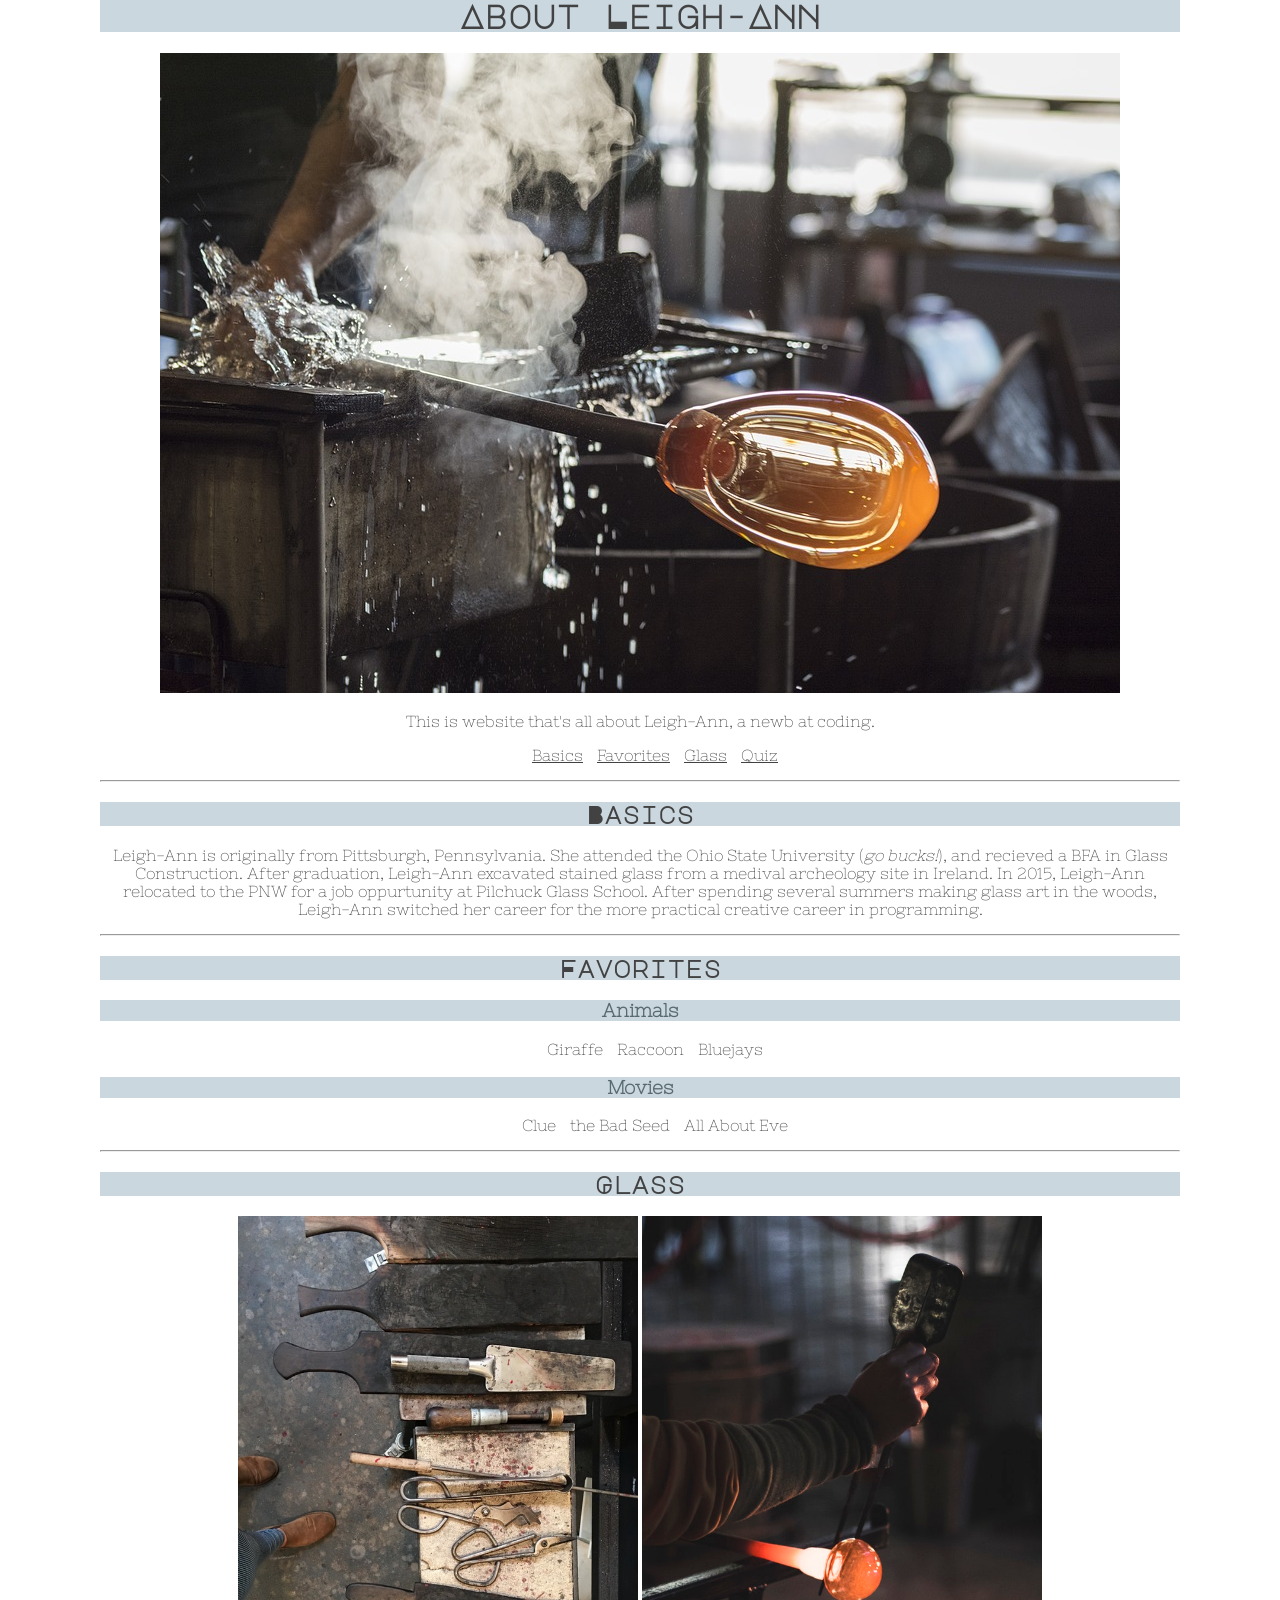
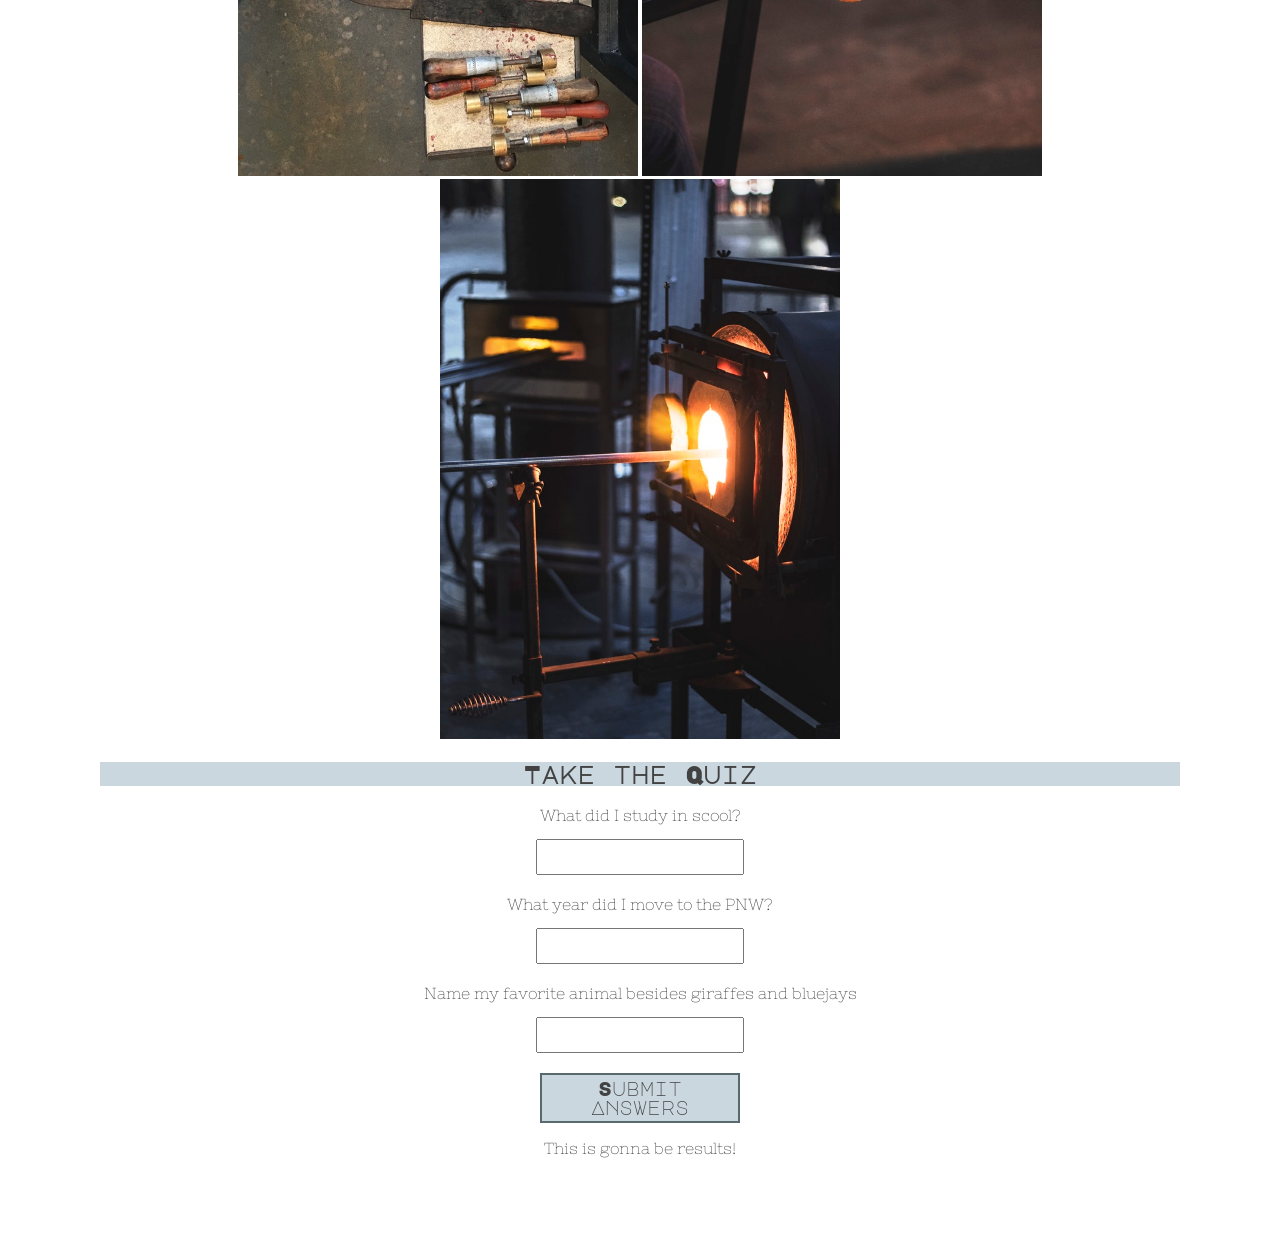
==== index.html @ caf61f1e "Finally found the requirements for the lab. Renamed files and created variable in index.js" ====
<!DOCTYPE html>
<html lang="en">
<head>
    <meta charset="UTF-8">
    <meta name="viewport" content="width=device-width, initial-scale=1.0">
    <meta http-equiv="X-UA-Compatible" content="ie=edge">
    <link rel="stylesheet" href="/src/styles.css">
    <title>Leigh-Ann's Website</title>
</head>
<body>
  <h1>About Leigh-Ann</h1>
  <img src="asset/glassblowing.jpg" alt="blowpipe with a large gather of molten glass" id="banner">
  <p>This is website that's all about Leigh-Ann, a newb at coding. </p>
  <ul>
      <li><a href="#basics">Basics</a></li>
      <li><a href="#favorite">Favorites</a></li>
			<li><a href="#glass">Glass</a></li>
			<li><a href="#quiz">Quiz</a></li>
  </ul> 
  <hr>
  <div id="basics">
      <h2>Basics</h2>
      <p>Leigh-Ann is originally from Pittsburgh, Pennsylvania. 
    	She attended the Ohio State University (<em>go bucks!</em>), and recieved a BFA in Glass Construction.
    	After graduation, Leigh-Ann excavated stained glass from a medival archeology site in Ireland.
    	In 2015, Leigh-Ann relocated to the PNW for a job oppurtunity at Pilchuck Glass School.
			After spending several summers making glass art in the woods, Leigh-Ann switched her career for the more
			practical creative career in programming.</p>  
    </div> 
    
	<hr>
	<div id="favorite">
  	<h2>Favorites</h2>
    <h3>Animals</h3>
      	<ol>
            <li>Giraffe</li>
            <li>Raccoon</li>
            <li>Bluejays</li>  
        </ol>
      
    <h3>Movies</h3>
        <ol>
            <li>Clue</li>
            <li>the Bad Seed</li>
            <li>All About Eve</li>
          </ol>
	</div>
	<hr>
	<div id="glass">
  	<h2>Glass</h2>
    <img src="/asset/glasstools.jpeg" alt="an assortment of glassblowing tools on a bench" class="glassSample">
    <img src="/asset/jackline.jpeg" alt="a person using metal jacks to put a score line in hot glass" class="glassSample">
    <img src="/asset/gloryhole.jpeg" alt="a blowpipe heating up a piece in a gloryhole" class="glassSample">

	</div>
	<div id="quiz">
  	<h2>Take the Quiz</h2>
    <label for="school-answer">What did I study in scool?</label>
    <input id="school-answer">
    <label for="pnw-answer">What year did I move to the PNW?</label>
    <input id="pnw-answer">
    <label for="animal-answer">Name my favorite animal besides giraffes and bluejays</label>
		<input id="animal-answer">
	</div>
	<div>
		<button>Submit Answers</button>
		<p id="result-paragraph">This is gonna be results!</p>
	</div>
	<div>
		<!-- 
			Printing result?
			scoreResult = 'Your score: ' + score + 'which is a ' + (score/4) + '%'
		-->
	</div>
	<script type=”module” src="src/index.js"></script>

  <!-- 
    Import/export function
    Print results onto page and 

   -->
</body>
</html>
---- src/styles.css ----
@import url('https://fonts.googleapis.com/css?family=Major+Mono+Display|Nixie+One');
* {
    font-family: 'Nixie One', cursive;
    text-align: center;
    color: #424242;
}

body {
    margin: 100px;
}

h1 {
    margin-top: -100px;
}

h1, h2 {
    font-family: 'Major Mono Display', monospace;
    background-color: #CAD7DF;
}

h3 {
    background-color: #CAD7DF;
    color: #596A6F;
    /* color: #B2BCC2; */
}

li {
    display: inline;
    margin-right: 10px;
}

.glassSample {
    width: 400px;
    height: 560px;
}

label {
    display: block;
    margin-bottom: 15px;
}

input {
    height: 30px;
    width: 200px;
    margin-bottom: 20px;
    font-size: 1.1em;
}

button {
    border: #596A6F 2px solid;
    background-color: #CAD7DF;
    font-family: 'Major Mono Display', monospace;
    font-size: 1.2em;
    height: 50px;
    width: 200px;
}
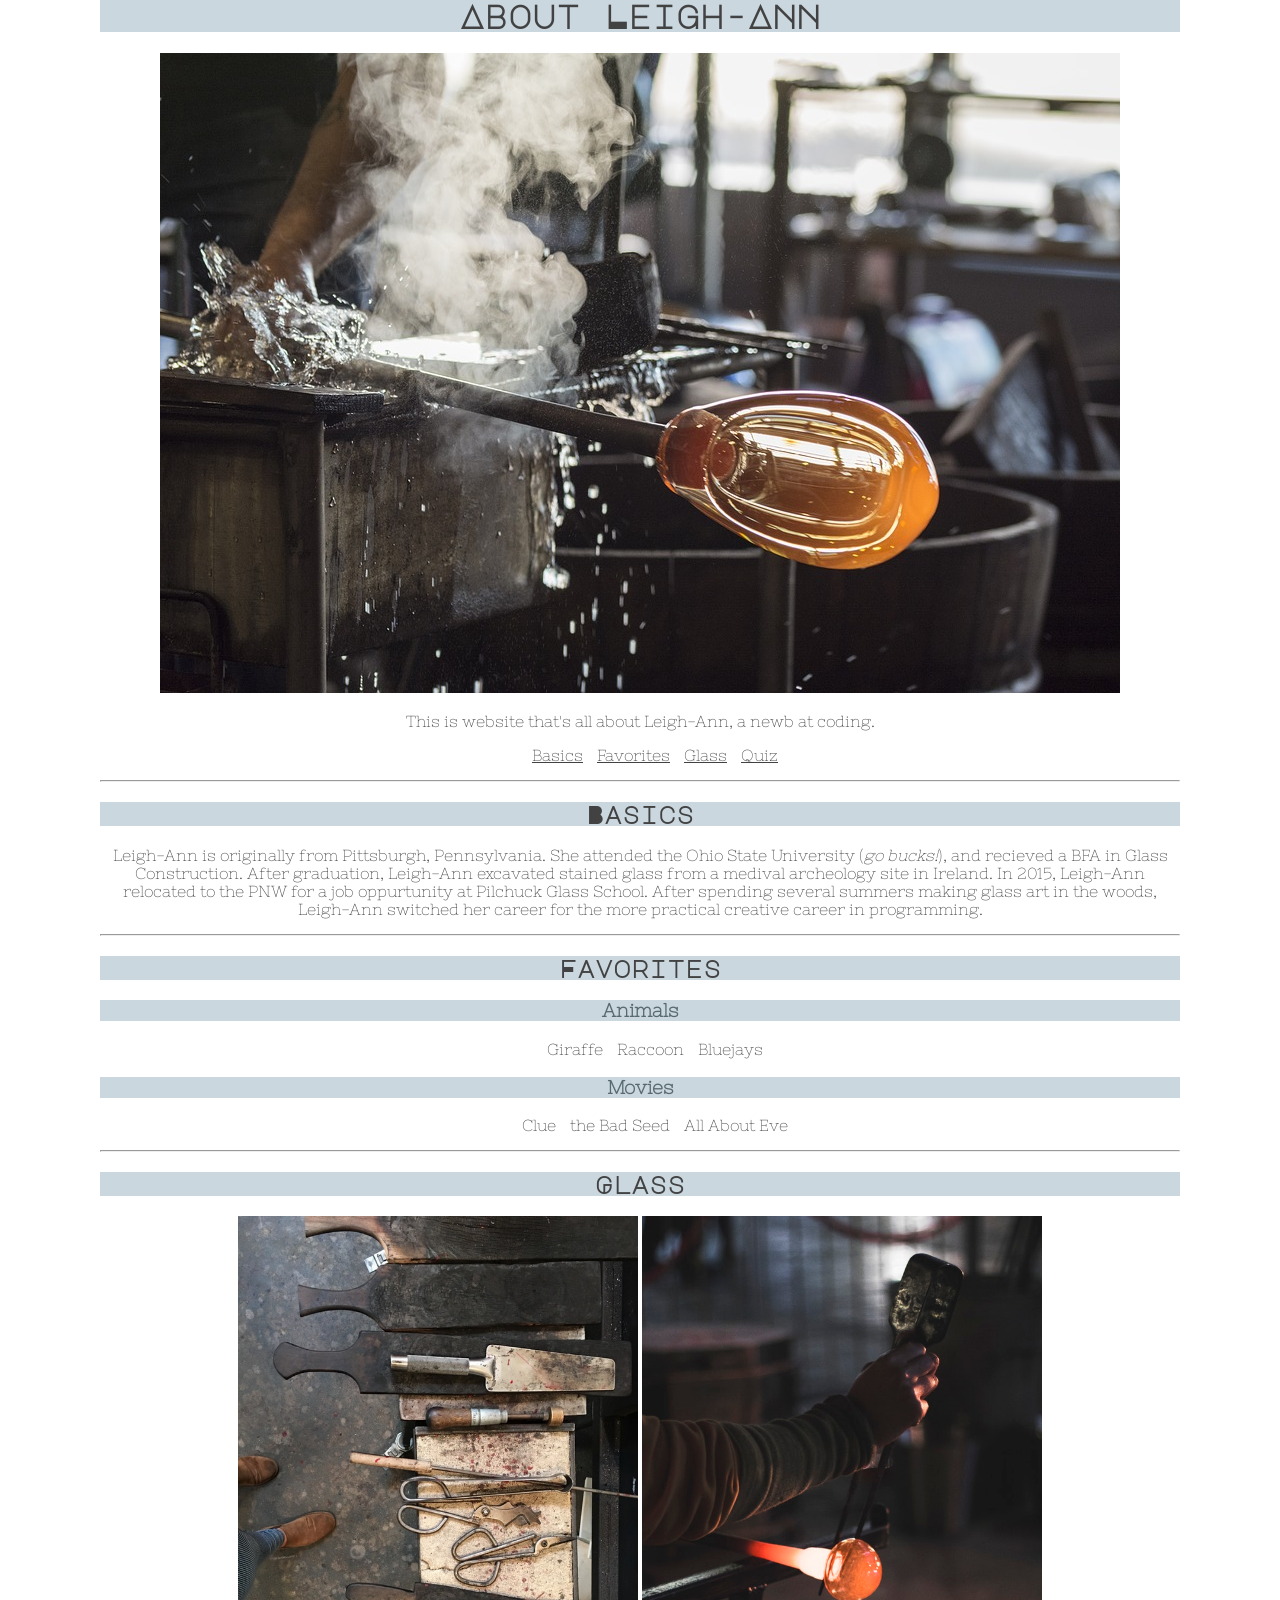
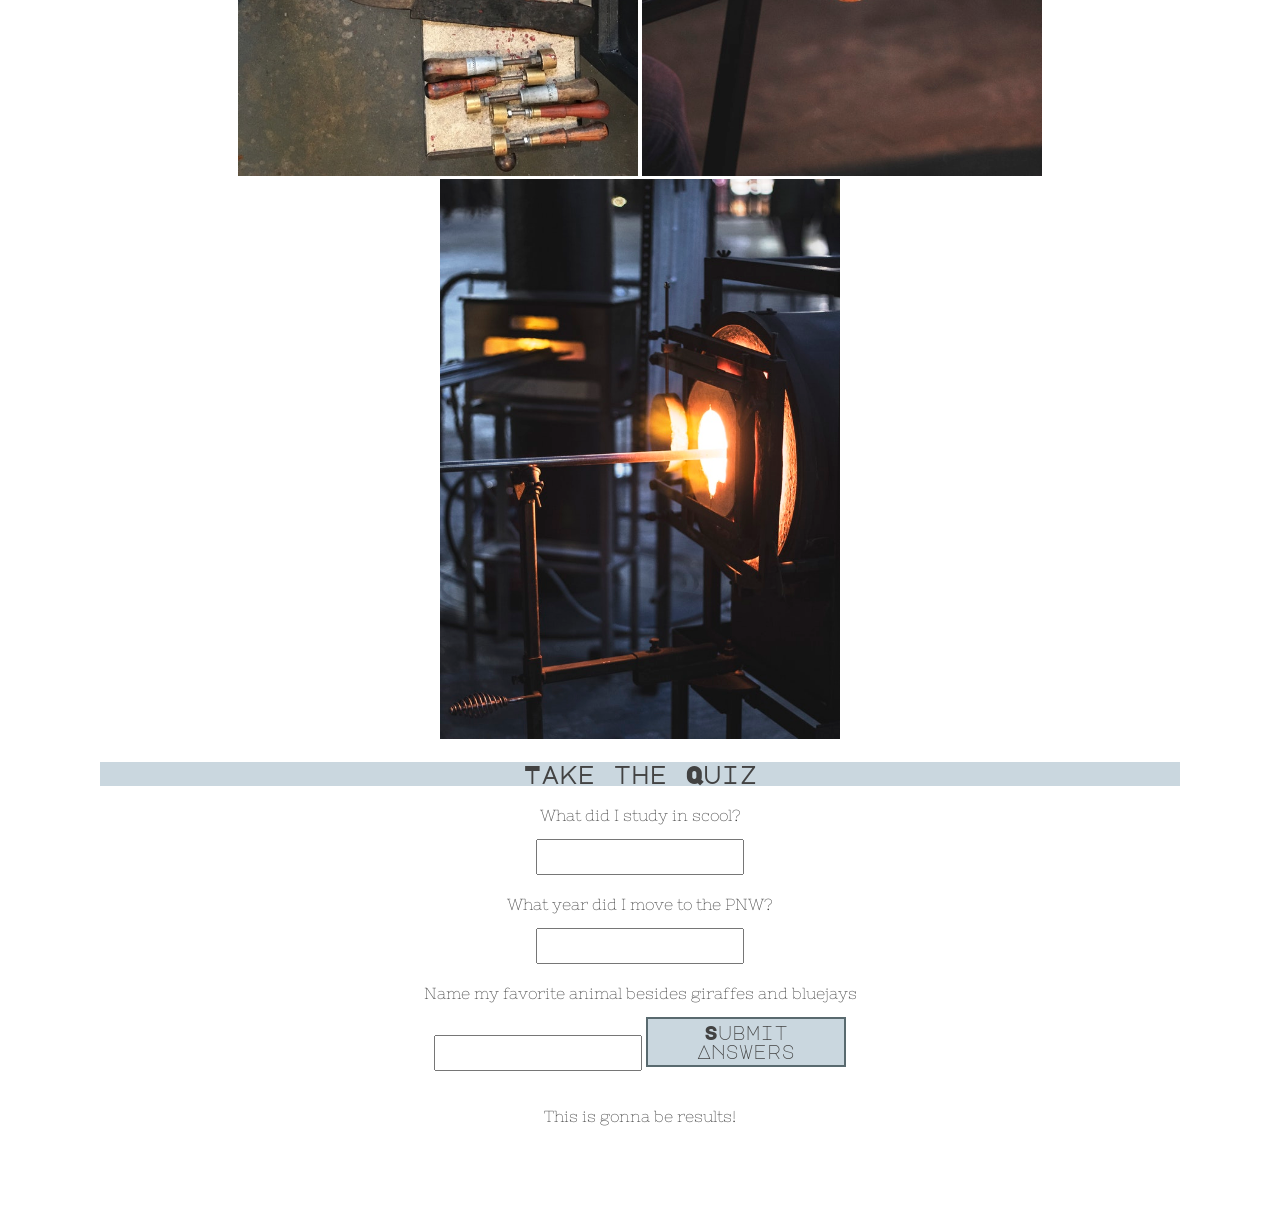
==== commit a8cb7f54: "struggling to have the submit button show answers. Renamed folders for easier understanding" ====
--- a/index.html
+++ b/index.html
@@ -4,7 +4,7 @@
     <meta charset="UTF-8">
     <meta name="viewport" content="width=device-width, initial-scale=1.0">
     <meta http-equiv="X-UA-Compatible" content="ie=edge">
-    <link rel="stylesheet" href="/src/styles.css">
+    <link rel="stylesheet" href="src/styles.css">
     <title>Leigh-Ann's Website</title>
 </head>
 <body>
@@ -53,7 +53,7 @@
     <img src="/asset/gloryhole.jpeg" alt="a blowpipe heating up a piece in a gloryhole" class="glassSample">
 
 	</div>
-	<div id="quiz">
+	<section>
   	<h2>Take the Quiz</h2>
     <label for="school-answer">What did I study in scool?</label>
     <input id="school-answer">
@@ -61,23 +61,9 @@
     <input id="pnw-answer">
     <label for="animal-answer">Name my favorite animal besides giraffes and bluejays</label>
 		<input id="animal-answer">
-	</div>
-	<div>
-		<button>Submit Answers</button>
+		<button id="submit-button">Submit Answers</button>
 		<p id="result-paragraph">This is gonna be results!</p>
-	</div>
-	<div>
-		<!-- 
-			Printing result?
-			scoreResult = 'Your score: ' + score + 'which is a ' + (score/4) + '%'
-		-->
-	</div>
-	<script type=”module” src="src/index.js"></script>
-
-  <!-- 
-    Import/export function
-    Print results onto page and 
-
-   -->
+	</section>
+	<script type=”module” src="./src/app.js"></script>
 </body>
 </html>
--- a/src/styles.css
+++ b/src/styles.css
@@ -53,4 +53,13 @@
     font-size: 1.2em;
     height: 50px;
     width: 200px;
-}+}
+
+.good {
+    color: greenyellow;
+}
+
+.bad {
+    color: maroon;
+}
+
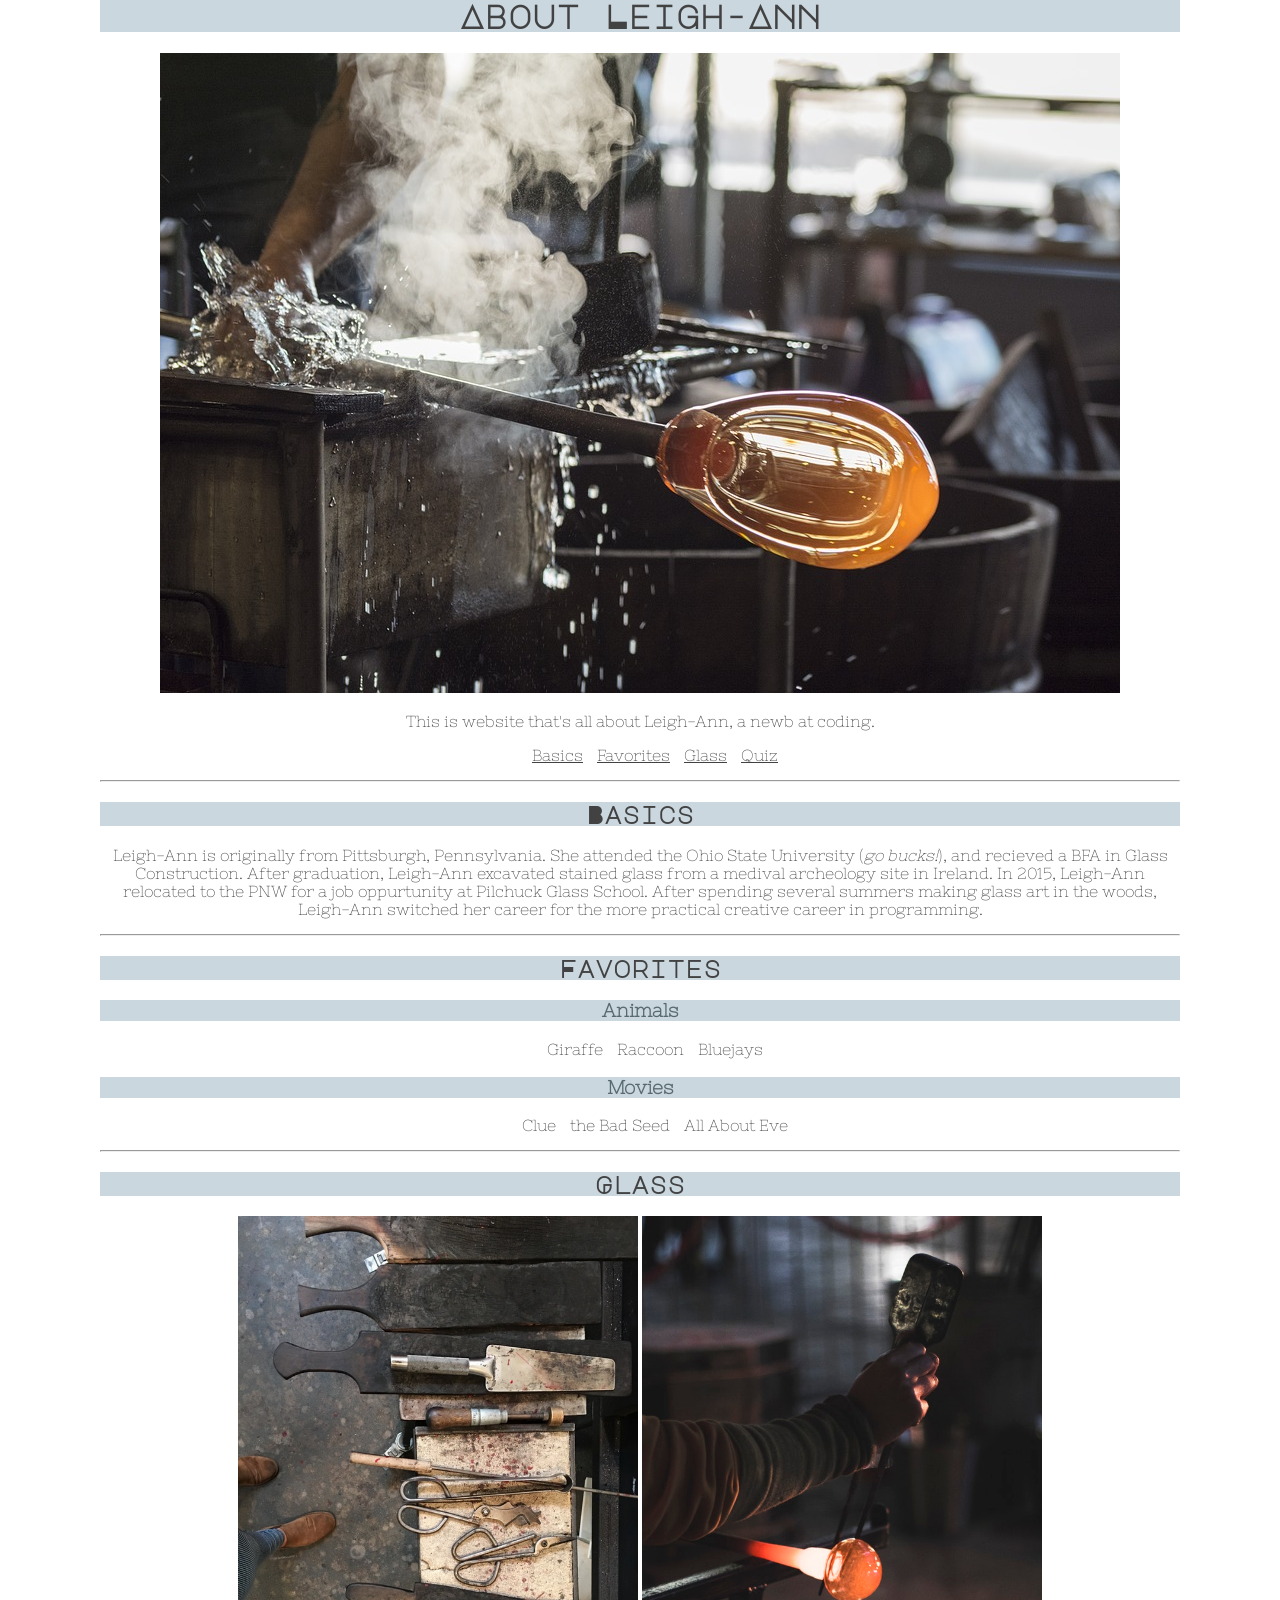
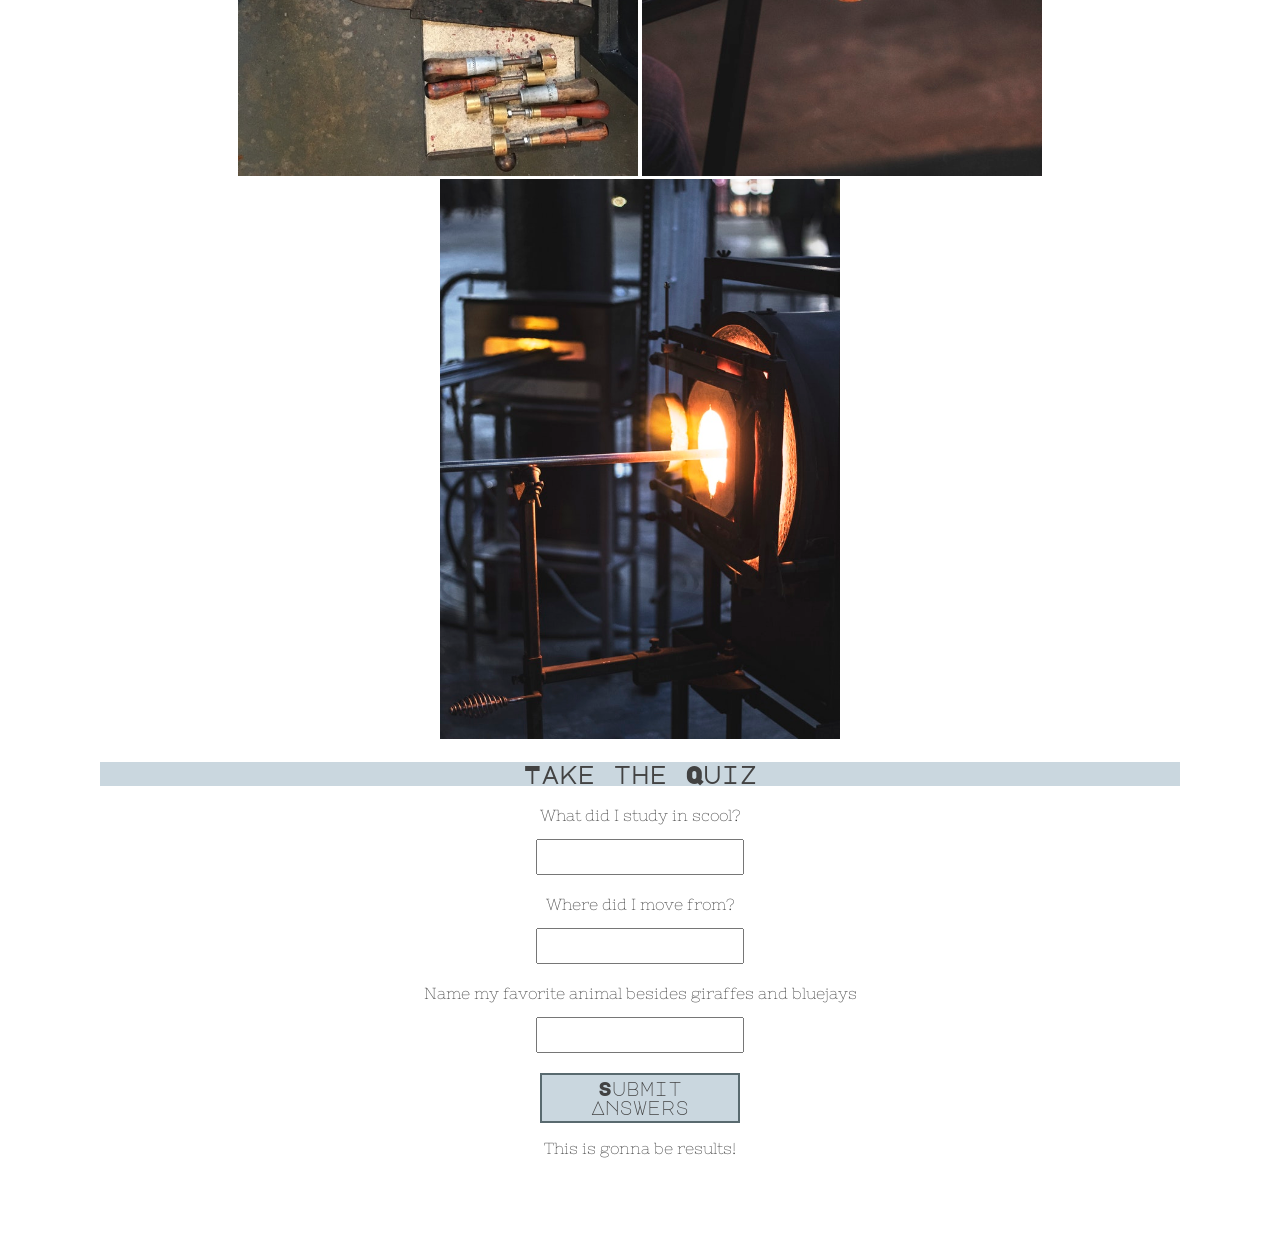
==== commit f3021a1c: "changed pnw-answer and pnwAnswer to a question that's answer wasn't a number" ====
--- a/index.html
+++ b/index.html
@@ -53,14 +53,15 @@
     <img src="/asset/gloryhole.jpeg" alt="a blowpipe heating up a piece in a gloryhole" class="glassSample">
 
 	</div>
-	<section>
+	<section id="quiz">
   	<h2>Take the Quiz</h2>
     <label for="school-answer">What did I study in scool?</label>
     <input id="school-answer">
-    <label for="pnw-answer">What year did I move to the PNW?</label>
+    <label for="pnw-answer">Where did I move from?</label>
     <input id="pnw-answer">
     <label for="animal-answer">Name my favorite animal besides giraffes and bluejays</label>
 		<input id="animal-answer">
+		<br>
 		<button id="submit-button">Submit Answers</button>
 		<p id="result-paragraph">This is gonna be results!</p>
 	</section>
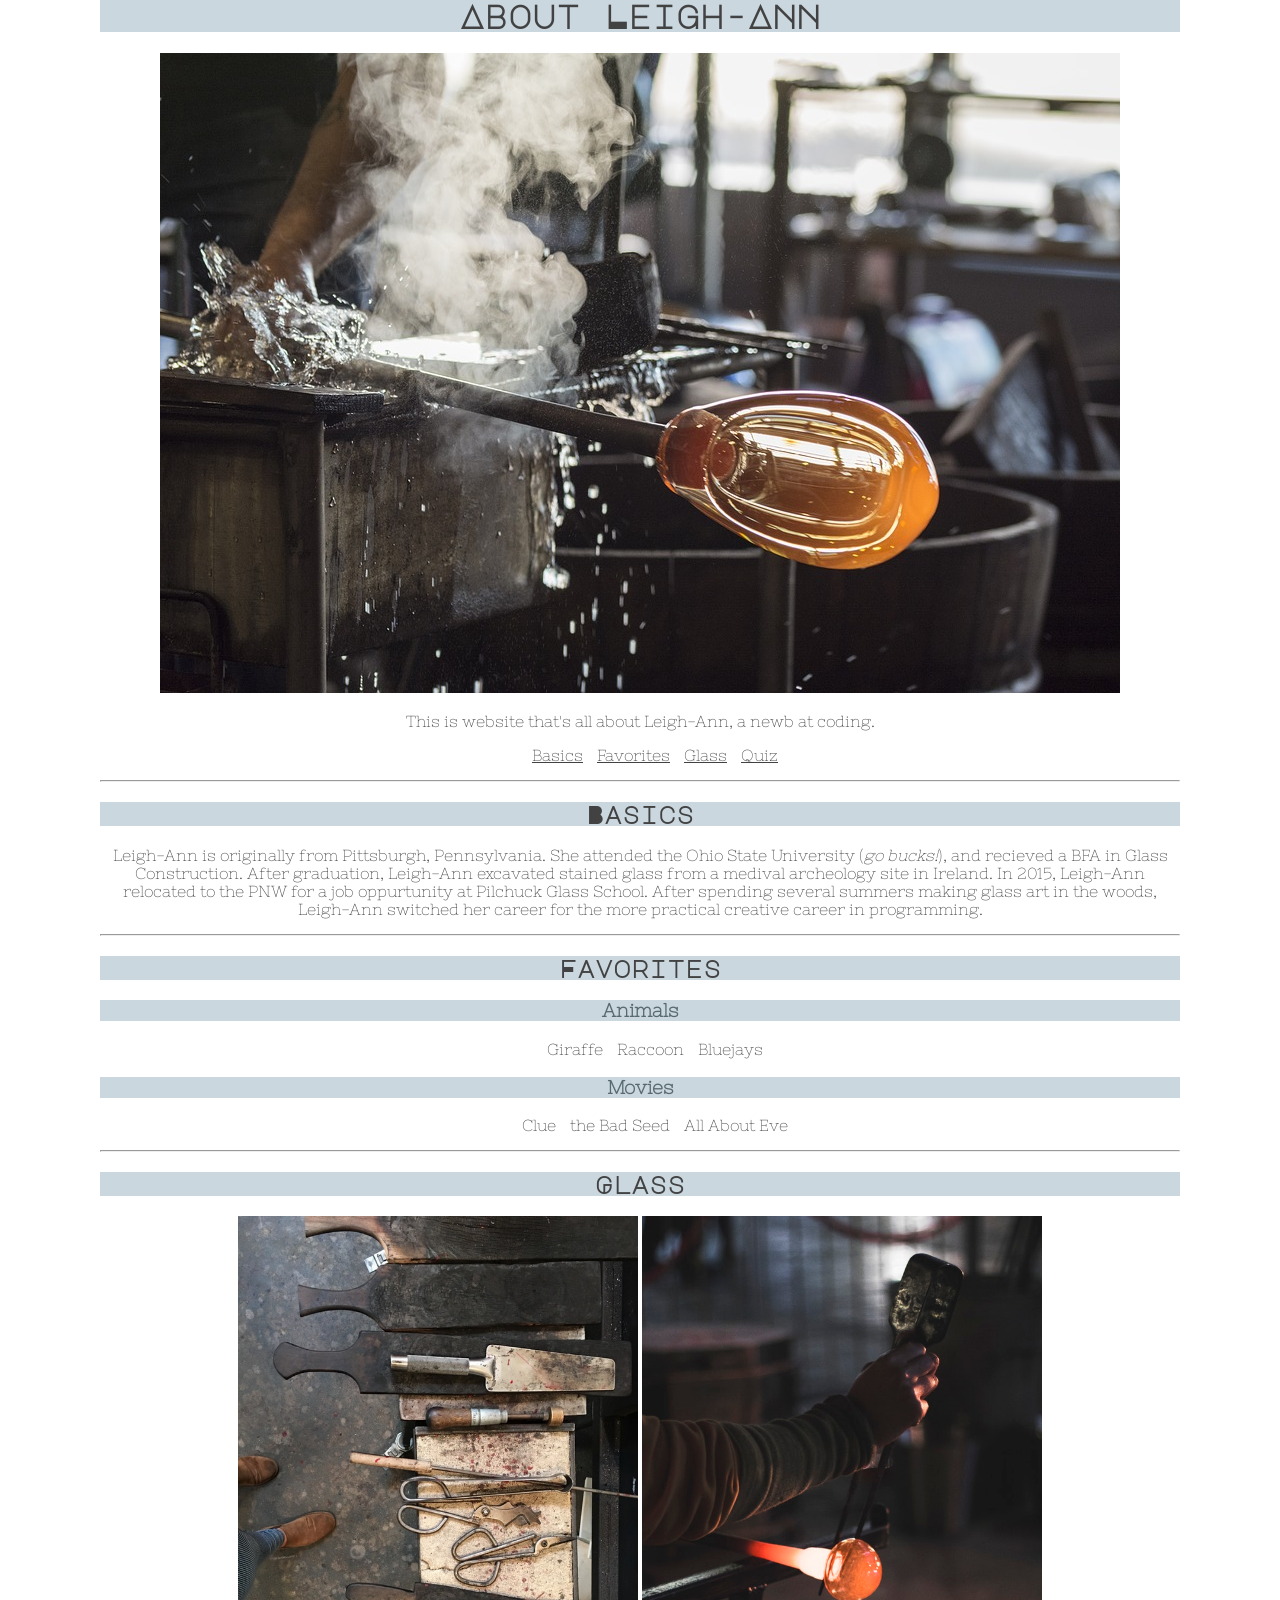
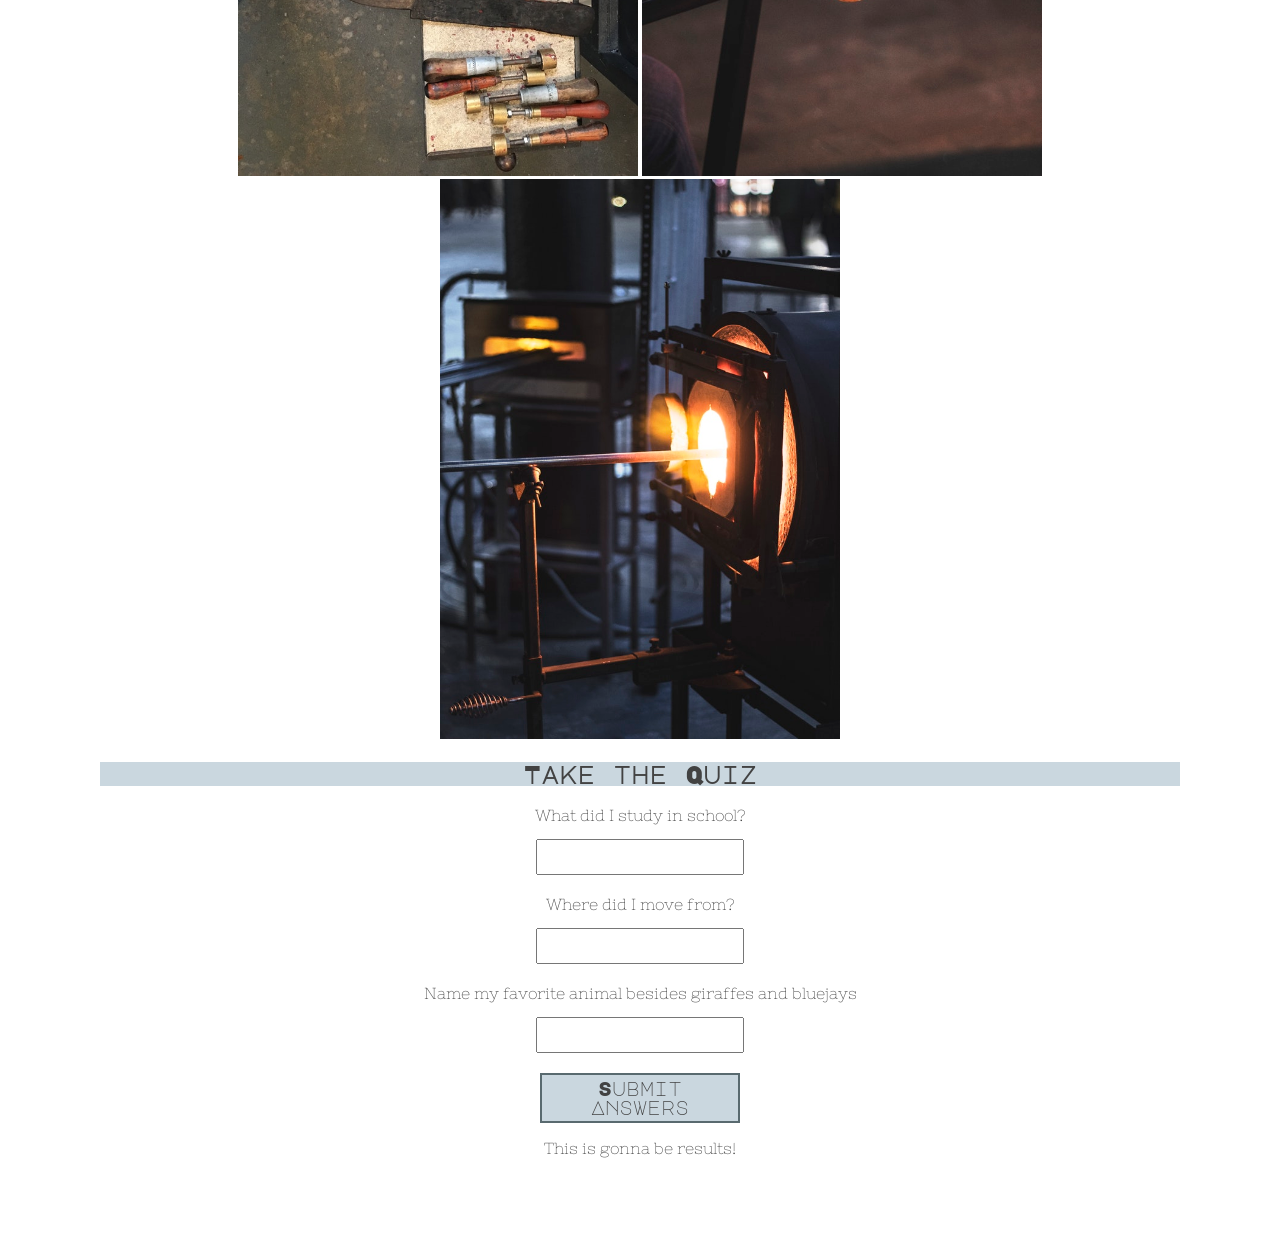
==== commit ab324464: "fixed a typo" ====
--- a/index.html
+++ b/index.html
@@ -26,7 +26,7 @@
     	In 2015, Leigh-Ann relocated to the PNW for a job oppurtunity at Pilchuck Glass School.
 			After spending several summers making glass art in the woods, Leigh-Ann switched her career for the more
 			practical creative career in programming.</p>  
-    </div> 
+  </div> 
     
 	<hr>
 	<div id="favorite">
@@ -51,11 +51,10 @@
     <img src="/asset/glasstools.jpeg" alt="an assortment of glassblowing tools on a bench" class="glassSample">
     <img src="/asset/jackline.jpeg" alt="a person using metal jacks to put a score line in hot glass" class="glassSample">
     <img src="/asset/gloryhole.jpeg" alt="a blowpipe heating up a piece in a gloryhole" class="glassSample">
-
 	</div>
 	<section id="quiz">
   	<h2>Take the Quiz</h2>
-    <label for="school-answer">What did I study in scool?</label>
+    <label for="school-answer">What did I study in school?</label>
     <input id="school-answer">
     <label for="pnw-answer">Where did I move from?</label>
     <input id="pnw-answer">
@@ -64,7 +63,7 @@
 		<br>
 		<button id="submit-button">Submit Answers</button>
 		<p id="result-paragraph">This is gonna be results!</p>
-	</section>
-	<script type=”module” src="./src/app.js"></script>
+  </section>
+<script type="module"  src="src/app.js"></script>
 </body>
 </html>
